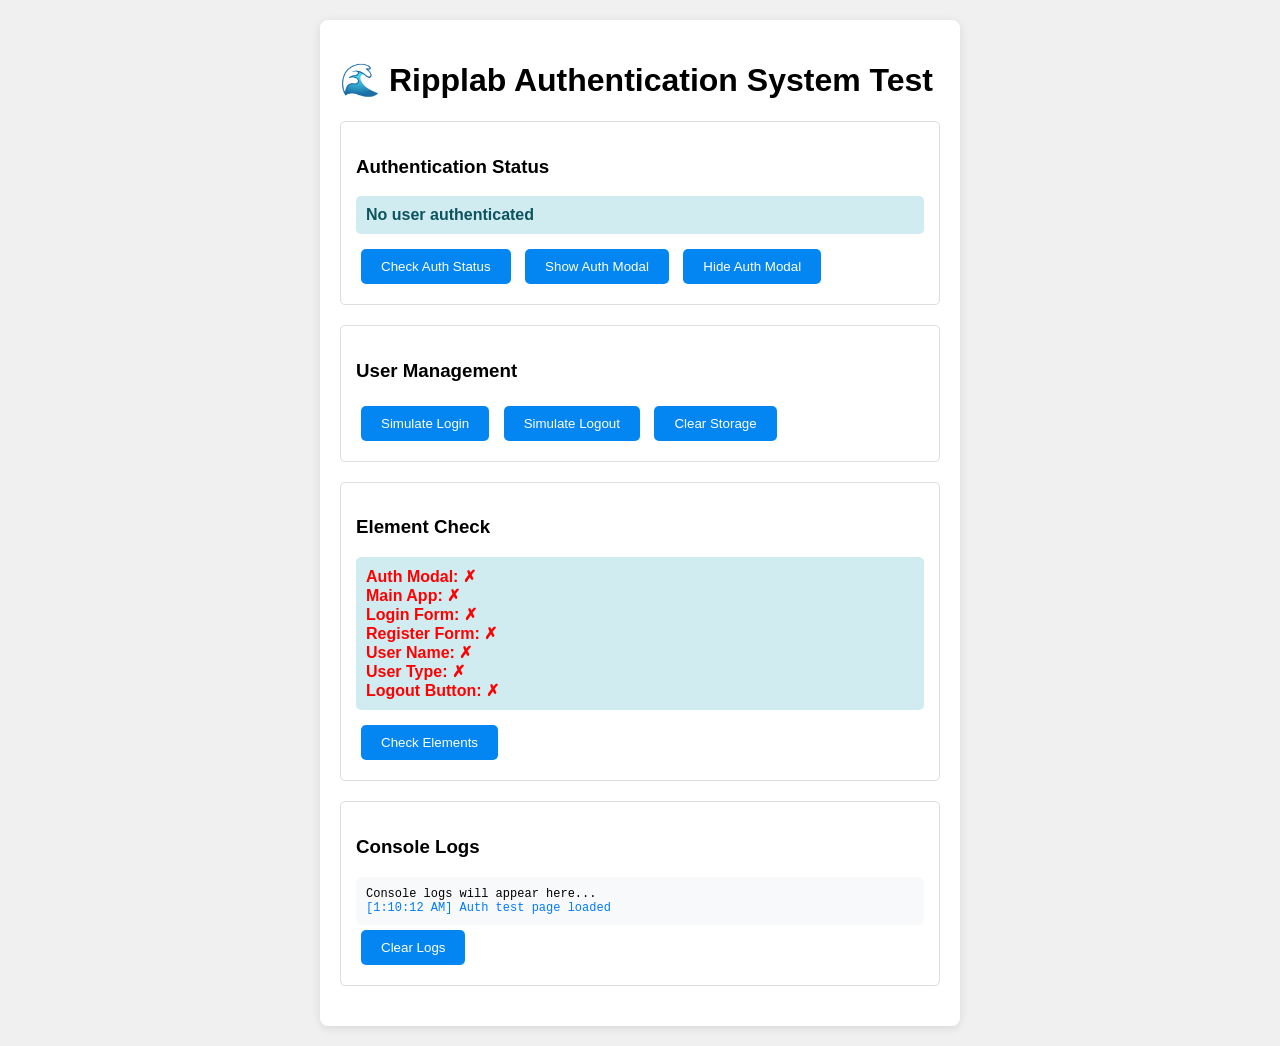
==== test-auth.html @ ec816a38 "Enhance authentication system and improve UI/UX for Ripplab platform Co-authored-by: gokdenizzmumcu0" ====
<!DOCTYPE html>
<html lang="tr">
<head>
    <meta charset="UTF-8">
    <meta name="viewport" content="width=device-width, initial-scale=1.0">
    <title>Ripplab Auth Test</title>
    <style>
        body {
            font-family: Arial, sans-serif;
            margin: 20px;
            background: #f0f0f0;
        }
        .test-container {
            max-width: 600px;
            margin: 0 auto;
            background: white;
            padding: 20px;
            border-radius: 8px;
            box-shadow: 0 2px 10px rgba(0,0,0,0.1);
        }
        .test-section {
            margin: 20px 0;
            padding: 15px;
            border: 1px solid #ddd;
            border-radius: 5px;
        }
        .test-button {
            background: #0386f2;
            color: white;
            border: none;
            padding: 10px 20px;
            border-radius: 5px;
            cursor: pointer;
            margin: 5px;
        }
        .test-button:hover {
            background: #0047c4;
        }
        .status {
            padding: 10px;
            margin: 10px 0;
            border-radius: 5px;
            font-weight: bold;
        }
        .status.success { background: #d4edda; color: #155724; }
        .status.error { background: #f8d7da; color: #721c24; }
        .status.info { background: #d1ecf1; color: #0c5460; }
    </style>
</head>
<body>
    <div class="test-container">
        <h1>🌊 Ripplab Authentication System Test</h1>
        
        <div class="test-section">
            <h3>Authentication Status</h3>
            <div id="authStatus" class="status info">Checking authentication...</div>
            <button class="test-button" onclick="checkAuth()">Check Auth Status</button>
            <button class="test-button" onclick="showAuthModal()">Show Auth Modal</button>
            <button class="test-button" onclick="hideAuthModal()">Hide Auth Modal</button>
        </div>
        
        <div class="test-section">
            <h3>User Management</h3>
            <button class="test-button" onclick="loginUser()">Simulate Login</button>
            <button class="test-button" onclick="logoutUser()">Simulate Logout</button>
            <button class="test-button" onclick="clearStorage()">Clear Storage</button>
        </div>
        
        <div class="test-section">
            <h3>Element Check</h3>
            <div id="elementStatus" class="status info">Checking elements...</div>
            <button class="test-button" onclick="checkElements()">Check Elements</button>
        </div>
        
        <div class="test-section">
            <h3>Console Logs</h3>
            <div id="consoleLogs" style="background: #f8f9fa; padding: 10px; border-radius: 5px; font-family: monospace; font-size: 12px; max-height: 200px; overflow-y: auto;">
                <div>Console logs will appear here...</div>
            </div>
            <button class="test-button" onclick="clearLogs()">Clear Logs</button>
        </div>
    </div>

    <script>
        // Override console.log to capture logs
        const originalLog = console.log;
        const originalError = console.error;
        const logsContainer = document.getElementById('consoleLogs');
        
        function addLog(message, type = 'log') {
            const logDiv = document.createElement('div');
            logDiv.style.color = type === 'error' ? '#dc3545' : '#007bff';
            logDiv.textContent = `[${new Date().toLocaleTimeString()}] ${message}`;
            logsContainer.appendChild(logDiv);
            logsContainer.scrollTop = logsContainer.scrollHeight;
        }
        
        console.log = function(...args) {
            originalLog.apply(console, args);
            addLog(args.join(' '));
        };
        
        console.error = function(...args) {
            originalError.apply(console, args);
            addLog(args.join(' '), 'error');
        };
        
        // Test functions
        function checkAuth() {
            const user = localStorage.getItem('ripplab_user');
            const statusDiv = document.getElementById('authStatus');
            
            if (user) {
                try {
                    const userData = JSON.parse(user);
                    statusDiv.className = 'status success';
                    statusDiv.textContent = `Authenticated as: ${userData.name} (${userData.type})`;
                } catch (e) {
                    statusDiv.className = 'status error';
                    statusDiv.textContent = 'Error parsing user data';
                }
            } else {
                statusDiv.className = 'status info';
                statusDiv.textContent = 'No user authenticated';
            }
        }
        
        function showAuthModal() {
            const authModal = document.getElementById('authModal');
            if (authModal) {
                authModal.classList.remove('hidden');
                console.log('Auth modal shown manually');
            } else {
                console.error('Auth modal not found');
            }
        }
        
        function hideAuthModal() {
            const authModal = document.getElementById('authModal');
            if (authModal) {
                authModal.classList.add('hidden');
                console.log('Auth modal hidden manually');
            } else {
                console.error('Auth modal not found');
            }
        }
        
        function loginUser() {
            const userData = {
                name: 'Test User',
                email: 'test@example.com',
                type: 'buyer',
                id: Date.now()
            };
            localStorage.setItem('ripplab_user', JSON.stringify(userData));
            console.log('Test user logged in:', userData);
            checkAuth();
        }
        
        function logoutUser() {
            localStorage.removeItem('ripplab_user');
            console.log('User logged out');
            checkAuth();
        }
        
        function clearStorage() {
            localStorage.clear();
            console.log('Local storage cleared');
            checkAuth();
        }
        
        function checkElements() {
            const elements = {
                'Auth Modal': document.getElementById('authModal'),
                'Main App': document.getElementById('mainApp'),
                'Login Form': document.getElementById('loginForm'),
                'Register Form': document.getElementById('registerForm'),
                'User Name': document.getElementById('userName'),
                'User Type': document.getElementById('userType'),
                'Logout Button': document.getElementById('logoutBtn')
            };
            
            const statusDiv = document.getElementById('elementStatus');
            let status = '';
            
            for (const [name, element] of Object.entries(elements)) {
                const exists = !!element;
                const className = exists ? 'success' : 'error';
                status += `<span style="color: ${exists ? 'green' : 'red'}">${name}: ${exists ? '✓' : '✗'}</span><br>`;
            }
            
            statusDiv.innerHTML = status;
            statusDiv.className = 'status info';
        }
        
        function clearLogs() {
            logsContainer.innerHTML = '<div>Console logs cleared...</div>';
        }
        
        // Initialize
        document.addEventListener('DOMContentLoaded', () => {
            console.log('Auth test page loaded');
            checkAuth();
            checkElements();
        });
    </script>
</body>
</html>
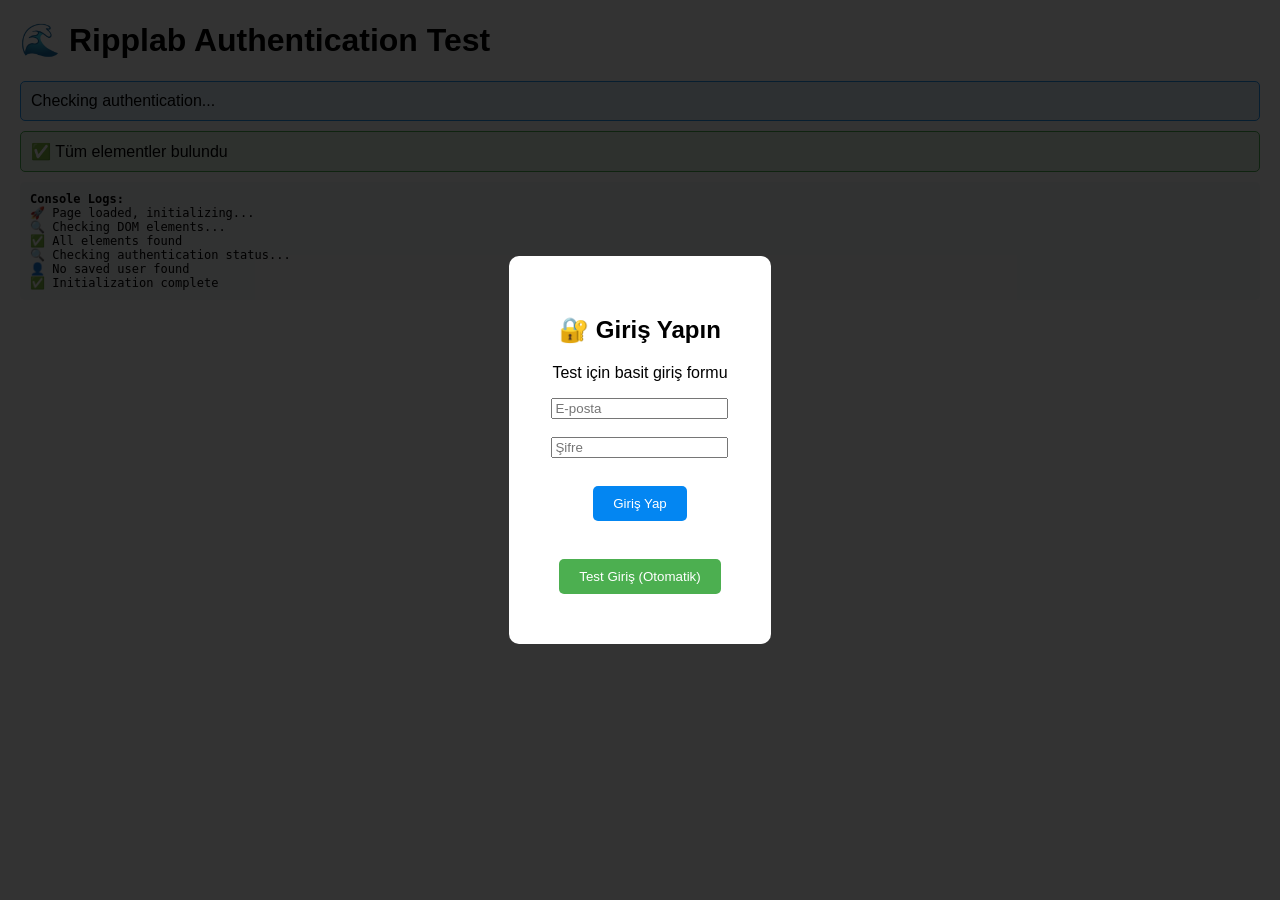
==== commit 954d827e: "Refactor auth system: rename form variables and update test page Co-authored-by: gokdenizzmumcu0 <go" ====
--- a/test-auth.html
+++ b/test-auth.html
@@ -5,203 +5,239 @@
     <meta name="viewport" content="width=device-width, initial-scale=1.0">
     <title>Ripplab Auth Test</title>
     <style>
-        body {
-            font-family: Arial, sans-serif;
-            margin: 20px;
-            background: #f0f0f0;
-        }
-        .test-container {
-            max-width: 600px;
-            margin: 0 auto;
-            background: white;
-            padding: 20px;
-            border-radius: 8px;
-            box-shadow: 0 2px 10px rgba(0,0,0,0.1);
-        }
-        .test-section {
-            margin: 20px 0;
-            padding: 15px;
-            border: 1px solid #ddd;
-            border-radius: 5px;
-        }
-        .test-button {
-            background: #0386f2;
-            color: white;
-            border: none;
-            padding: 10px 20px;
-            border-radius: 5px;
-            cursor: pointer;
-            margin: 5px;
-        }
-        .test-button:hover {
-            background: #0047c4;
-        }
-        .status {
-            padding: 10px;
-            margin: 10px 0;
-            border-radius: 5px;
-            font-weight: bold;
-        }
-        .status.success { background: #d4edda; color: #155724; }
-        .status.error { background: #f8d7da; color: #721c24; }
-        .status.info { background: #d1ecf1; color: #0c5460; }
+        body { font-family: Arial, sans-serif; margin: 20px; }
+        .status { padding: 10px; margin: 10px 0; border-radius: 5px; }
+        .info { background: #e3f2fd; border: 1px solid #2196f3; }
+        .success { background: #e8f5e8; border: 1px solid #4caf50; }
+        .error { background: #ffebee; border: 1px solid #f44336; }
+        .hidden { display: none !important; }
+        .auth-modal { 
+            position: fixed; 
+            top: 0; 
+            left: 0; 
+            width: 100%; 
+            height: 100%; 
+            background: rgba(0,0,0,0.8); 
+            display: flex; 
+            align-items: center; 
+            justify-content: center; 
+            z-index: 10000; 
+        }
+        .main-app { 
+            display: block; 
+            min-height: 100vh; 
+            background: #f0f0f0; 
+            padding: 20px; 
+        }
+        .main-app.hidden { display: none !important; }
+        .auth-container { 
+            background: white; 
+            padding: 40px; 
+            border-radius: 10px; 
+            text-align: center; 
+        }
+        button { 
+            padding: 10px 20px; 
+            margin: 10px; 
+            border: none; 
+            border-radius: 5px; 
+            cursor: pointer; 
+        }
+        .btn-primary { background: #0386f2; color: white; }
+        .btn-success { background: #4caf50; color: white; }
     </style>
 </head>
 <body>
-    <div class="test-container">
-        <h1>🌊 Ripplab Authentication System Test</h1>
-        
-        <div class="test-section">
-            <h3>Authentication Status</h3>
-            <div id="authStatus" class="status info">Checking authentication...</div>
-            <button class="test-button" onclick="checkAuth()">Check Auth Status</button>
-            <button class="test-button" onclick="showAuthModal()">Show Auth Modal</button>
-            <button class="test-button" onclick="hideAuthModal()">Hide Auth Modal</button>
+    <h1>🌊 Ripplab Authentication Test</h1>
+    
+    <div id="authStatus" class="status info">Checking authentication...</div>
+    <div id="elementStatus" class="status info">Checking elements...</div>
+    
+    <div id="authModal" class="auth-modal">
+        <div class="auth-container">
+            <h2>🔐 Giriş Yapın</h2>
+            <p>Test için basit giriş formu</p>
+            <form id="loginForm">
+                <input type="email" id="loginEmail" placeholder="E-posta" required><br><br>
+                <input type="password" id="loginPassword" placeholder="Şifre" required><br><br>
+                <button type="submit" class="btn-primary">Giriş Yap</button>
+            </form>
+            <br>
+            <button onclick="testLogin()" class="btn-success">Test Giriş (Otomatik)</button>
         </div>
-        
-        <div class="test-section">
-            <h3>User Management</h3>
-            <button class="test-button" onclick="loginUser()">Simulate Login</button>
-            <button class="test-button" onclick="logoutUser()">Simulate Logout</button>
-            <button class="test-button" onclick="clearStorage()">Clear Storage</button>
-        </div>
-        
-        <div class="test-section">
-            <h3>Element Check</h3>
-            <div id="elementStatus" class="status info">Checking elements...</div>
-            <button class="test-button" onclick="checkElements()">Check Elements</button>
-        </div>
-        
-        <div class="test-section">
-            <h3>Console Logs</h3>
-            <div id="consoleLogs" style="background: #f8f9fa; padding: 10px; border-radius: 5px; font-family: monospace; font-size: 12px; max-height: 200px; overflow-y: auto;">
-                <div>Console logs will appear here...</div>
-            </div>
-            <button class="test-button" onclick="clearLogs()">Clear Logs</button>
-        </div>
+    </div>
+    
+    <div id="mainApp" class="main-app hidden">
+        <h2>🎉 Hoş Geldiniz!</h2>
+        <p>Başarıyla giriş yaptınız!</p>
+        <button onclick="logout()" class="btn-primary">Çıkış Yap</button>
+    </div>
+    
+    <div id="consoleLogs" style="background: #f8f9fa; padding: 10px; border-radius: 5px; font-family: monospace; font-size: 12px; max-height: 200px; overflow-y: auto;">
+        <strong>Console Logs:</strong><br>
+        <div id="logContent"></div>
     </div>
 
     <script>
-        // Override console.log to capture logs
+        // Override console.log to show in page
         const originalLog = console.log;
-        const originalError = console.error;
-        const logsContainer = document.getElementById('consoleLogs');
-        
-        function addLog(message, type = 'log') {
-            const logDiv = document.createElement('div');
-            logDiv.style.color = type === 'error' ? '#dc3545' : '#007bff';
-            logDiv.textContent = `[${new Date().toLocaleTimeString()}] ${message}`;
-            logsContainer.appendChild(logDiv);
-            logsContainer.scrollTop = logsContainer.scrollHeight;
-        }
+        const logContent = document.getElementById('logContent');
         
         console.log = function(...args) {
             originalLog.apply(console, args);
-            addLog(args.join(' '));
+            const logLine = document.createElement('div');
+            logLine.textContent = args.join(' ');
+            logContent.appendChild(logLine);
+            logContent.scrollTop = logContent.scrollHeight;
         };
         
-        console.error = function(...args) {
-            originalError.apply(console, args);
-            addLog(args.join(' '), 'error');
-        };
-        
         // Test functions
-        function checkAuth() {
-            const user = localStorage.getItem('ripplab_user');
-            const statusDiv = document.getElementById('authStatus');
-            
-            if (user) {
-                try {
-                    const userData = JSON.parse(user);
-                    statusDiv.className = 'status success';
-                    statusDiv.textContent = `Authenticated as: ${userData.name} (${userData.type})`;
-                } catch (e) {
-                    statusDiv.className = 'status error';
-                    statusDiv.textContent = 'Error parsing user data';
-                }
-            } else {
-                statusDiv.className = 'status info';
-                statusDiv.textContent = 'No user authenticated';
-            }
-        }
-        
-        function showAuthModal() {
-            const authModal = document.getElementById('authModal');
-            if (authModal) {
-                authModal.classList.remove('hidden');
-                console.log('Auth modal shown manually');
-            } else {
-                console.error('Auth modal not found');
-            }
-        }
-        
-        function hideAuthModal() {
-            const authModal = document.getElementById('authModal');
-            if (authModal) {
-                authModal.classList.add('hidden');
-                console.log('Auth modal hidden manually');
-            } else {
-                console.error('Auth modal not found');
-            }
-        }
-        
-        function loginUser() {
+        function testLogin() {
+            console.log('🧪 Test login triggered');
             const userData = {
                 name: 'Test User',
                 email: 'test@example.com',
                 type: 'buyer',
                 id: Date.now()
             };
+            authenticateUser(userData);
+        }
+        
+        function logout() {
+            console.log('🚪 Logout triggered');
+            logoutUser();
+        }
+        
+        // Authentication functions (simplified)
+        let currentUser = null;
+        let isAuthenticated = false;
+        
+        function authenticateUser(userData) {
+            console.log('✅ Authenticating user:', userData);
+            currentUser = userData;
+            isAuthenticated = true;
+            
+            // Hide auth modal and show main app
+            document.getElementById('authModal').classList.add('hidden');
+            document.getElementById('mainApp').classList.remove('hidden');
+            
+            // Save to localStorage
             localStorage.setItem('ripplab_user', JSON.stringify(userData));
-            console.log('Test user logged in:', userData);
-            checkAuth();
+            
+            // Update status
+            document.getElementById('authStatus').className = 'status success';
+            document.getElementById('authStatus').textContent = '✅ Giriş başarılı!';
+            
+            console.log('🎉 User authenticated successfully');
         }
         
         function logoutUser() {
+            console.log('👋 Logging out user');
+            currentUser = null;
+            isAuthenticated = false;
+            
+            // Clear localStorage
             localStorage.removeItem('ripplab_user');
-            console.log('User logged out');
-            checkAuth();
-        }
-        
-        function clearStorage() {
-            localStorage.clear();
-            console.log('Local storage cleared');
-            checkAuth();
-        }
-        
+            
+            // Show auth modal and hide main app
+            document.getElementById('authModal').classList.remove('hidden');
+            document.getElementById('mainApp').classList.add('hidden');
+            
+            // Update status
+            document.getElementById('authStatus').className = 'status info';
+            document.getElementById('authStatus').textContent = '🔐 Çıkış yapıldı, giriş yapın';
+            
+            console.log('👋 User logged out successfully');
+        }
+        
+        // Check authentication status on load
+        function checkAuthStatus() {
+            console.log('🔍 Checking authentication status...');
+            
+            const savedUser = localStorage.getItem('ripplab_user');
+            if (savedUser) {
+                try {
+                    currentUser = JSON.parse(savedUser);
+                    isAuthenticated = true;
+                    console.log('✅ User is already authenticated:', currentUser);
+                    
+                    // Hide auth modal and show main app
+                    document.getElementById('authModal').classList.add('hidden');
+                    document.getElementById('mainApp').classList.remove('hidden');
+                    
+                    // Update status
+                    document.getElementById('authStatus').className = 'status success';
+                    document.getElementById('authStatus').textContent = `✅ Hoş geldiniz, ${currentUser.name}!`;
+                    
+                    return true;
+                } catch (error) {
+                    console.error('❌ Error parsing saved user data:', error);
+                    localStorage.removeItem('ripplab_user');
+                    return false;
+                }
+            } else {
+                console.log('👤 No saved user found');
+                return false;
+            }
+        }
+        
+        // Check elements
         function checkElements() {
+            console.log('🔍 Checking DOM elements...');
+            
             const elements = {
-                'Auth Modal': document.getElementById('authModal'),
-                'Main App': document.getElementById('mainApp'),
-                'Login Form': document.getElementById('loginForm'),
-                'Register Form': document.getElementById('registerForm'),
-                'User Name': document.getElementById('userName'),
-                'User Type': document.getElementById('userType'),
-                'Logout Button': document.getElementById('logoutBtn')
+                authModal: document.getElementById('authModal'),
+                mainApp: document.getElementById('mainApp'),
+                loginForm: document.getElementById('loginForm')
             };
             
-            const statusDiv = document.getElementById('elementStatus');
-            let status = '';
-            
-            for (const [name, element] of Object.entries(elements)) {
-                const exists = !!element;
-                const className = exists ? 'success' : 'error';
-                status += `<span style="color: ${exists ? 'green' : 'red'}">${name}: ${exists ? '✓' : '✗'}</span><br>`;
+            const missingElements = Object.entries(elements)
+                .filter(([name, element]) => !element)
+                .map(([name]) => name);
+            
+            if (missingElements.length > 0) {
+                console.error('❌ Missing elements:', missingElements);
+                document.getElementById('elementStatus').className = 'status error';
+                document.getElementById('elementStatus').textContent = `❌ Eksik elementler: ${missingElements.join(', ')}`;
+                return false;
+            } else {
+                console.log('✅ All elements found');
+                document.getElementById('elementStatus').className = 'status success';
+                document.getElementById('elementStatus').textContent = '✅ Tüm elementler bulundu';
+                return true;
             }
-            
-            statusDiv.innerHTML = status;
-            statusDiv.className = 'status info';
-        }
-        
-        function clearLogs() {
-            logsContainer.innerHTML = '<div>Console logs cleared...</div>';
-        }
-        
-        // Initialize
+        }
+        
+        // Initialize on page load
         document.addEventListener('DOMContentLoaded', () => {
-            console.log('Auth test page loaded');
-            checkAuth();
-            checkElements();
+            console.log('🚀 Page loaded, initializing...');
+            
+            if (checkElements()) {
+                checkAuthStatus();
+            }
+            
+            // Form submission
+            document.getElementById('loginForm').addEventListener('submit', (e) => {
+                e.preventDefault();
+                console.log('📝 Login form submitted');
+                
+                const email = document.getElementById('loginEmail').value;
+                const password = document.getElementById('loginPassword').value;
+                
+                if (email && password) {
+                    const userData = {
+                        name: email.split('@')[0],
+                        email: email,
+                        type: 'buyer',
+                        id: Date.now()
+                    };
+                    authenticateUser(userData);
+                } else {
+                    alert('Lütfen e-posta ve şifre girin');
+                }
+            });
+            
+            console.log('✅ Initialization complete');
         });
     </script>
 </body>
